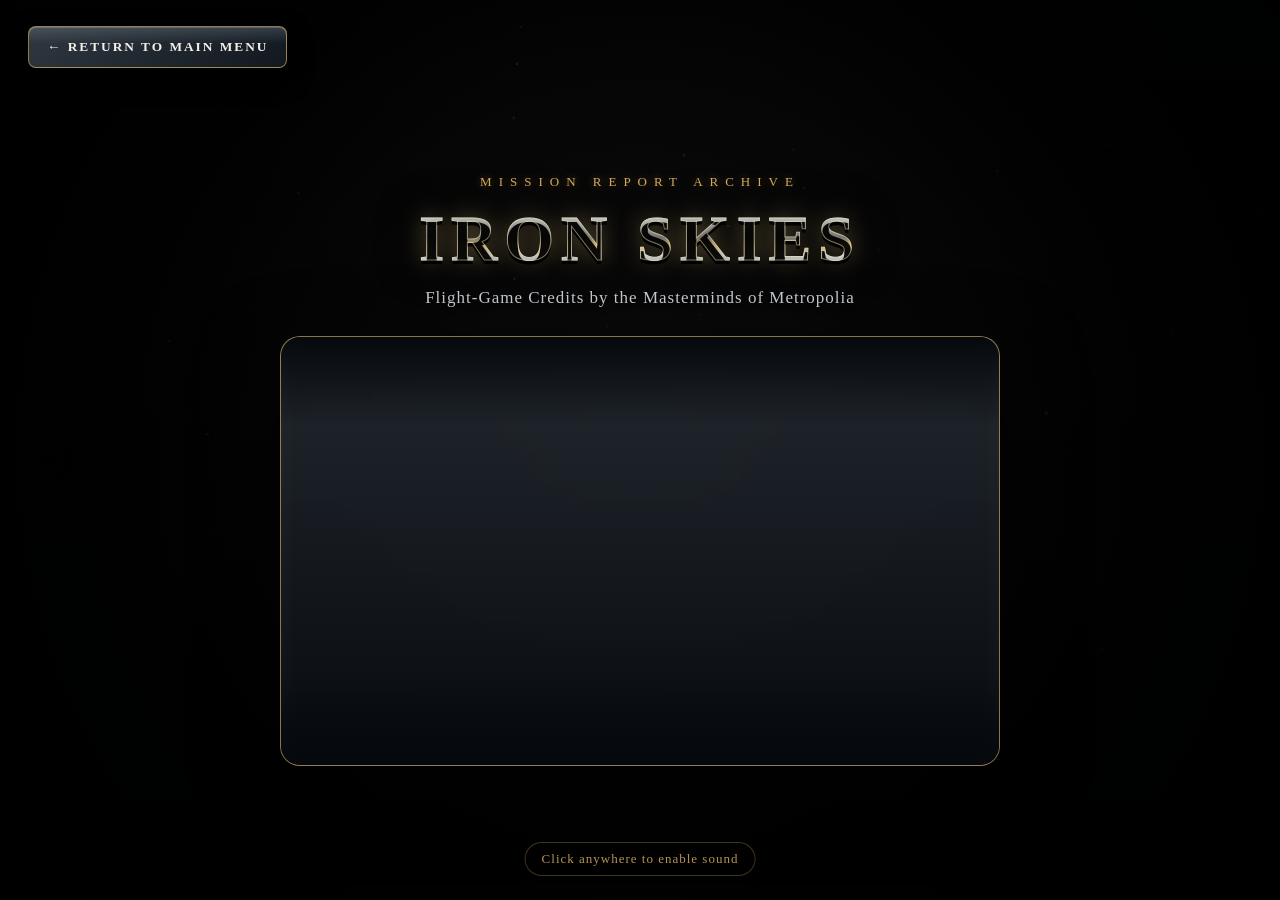
==== frontend/credits.html @ 36f7c377 "Credits, Settings, Volume change to most sites Credits added Settings added with volume & language c" ====
<!DOCTYPE html>
<html lang="en">
<head>
  <meta charset="UTF-8" />
  <meta name="viewport" content="width=device-width, initial-scale=1.0" />

  <title>Credits | Iron Skies</title>

  <link rel="stylesheet" href="static/css/variables.css" />
  <link rel="stylesheet" href="static/css/loading.css" />
  <link rel="stylesheet" href="static/css/credits.css" />
</head>
<body>

  <div class="credits-background">
    <video autoplay muted loop playsinline id="bgVideo">
      <source src="static/assets/videos/PlaneFly.mp4" type="video/mp4" />
    </video>

    <canvas id="creditsCanvas"></canvas>

    <div class="credits-overlay"></div>
    <div class="credits-vignette"></div>
  </div>

  <audio id="bgMusic" loop>
    <source src="static/assets/audio/Ambient.wav" type="audio/wav" />
  </audio>

  <div id="audioHint">Click anywhere to enable sound</div>

  <button class="back-button" onclick="returnToMenu()">
    ← Return to Main Menu
  </button>

  <main class="credits-page">

    <section class="credits-title-area">
      <p class="small-title">MISSION REPORT ARCHIVE</p>
      <h1 class="credits-title">IRON SKIES</h1>
      <p class="credits-subtitle">Flight-Game Credits by the Masterminds of Metropolia</p>
    </section>

    <section class="credits-window">
      <div class="credits-scroll">

        <div class="credit-group">
            <h2>Game Project</h2>
            <p>Iron Skies</p>
        </div>

        <div class="credit-group">
            <h2>Developpers</h2>
            <p>Joonas Haka</p>
            <p>Juho Haka</p>
            <p>Miio Kyllinen</p>
            <p>Aleksei Alehin</p>
        </div>

        <div class="credit-group">
            <h2>Game Design</h2>
            <p>Masterminds of Metropolia</p>
        </div>

        <div class="credit-group">
            <h2>UI & Visual Theme</h2>
            <p>Custom CSS accents & UI</p>
            <p>Downloaded Background Picture Assets</p>
        </div>

        <div class="credit-group">
            <h2>Music & Ambience</h2>
            <p>Custom Ambient Track</p>
            <p>Suno Development</p>
        </div>

        <div class="credit-group">
            <h2>Special Thanks</h2>
            <p>Teachers</p>
            <p>Classmates</p>
            <p>Amazing Team</p>
        </div>

        <div class="credit-group">
            <h2>Final Transmission</h2>
            <p>Hope you enjoyed your flight!</p>
            <p>Thank you for playing!</p>
        </div>

      </div>
    </section>

  </main>
  <script src="static/js/settingsManager.js" defer></script>
  <script src="static/js/loading.js" defer></script>
  <script src="static/js/credits.js" defer></script>
</body>
</html>
---- frontend/static/css/variables.css ----
:root {
  /* Color palette */
  --color-bg: #07090d;
  --color-surface: #1a222b;
  --color-primary: #d6ad62;
  --color-secondary: #cfd6dc;
  --color-danger: #7a2118;
  --color-text: #f4f0e8;
  --color-muted: #8d949b;
  --color-success: #4f6d7a;

  /* Extended UI colors */
  --color-bg-deep: #111820;
  --color-surface-light: #2f3740;
  --color-border: rgba(214, 173, 98, 0.35);
  --color-input-bg: rgba(10, 14, 20, 0.78);
  --color-overlay: rgba(0, 0, 0, 0.65);

  /* Extra theme colors */
  --color-steel: #2f3740;
  --color-steel-dark: #111820;
  --color-steel-light: #707a83;
  --color-steel-bright: #cfd6dc;

  --color-gold: #d6ad62;
  --color-gold-light: #ffcc7a;
  --color-gold-soft: rgba(214, 173, 98, 0.65);

  --color-red-dark: #250908;
  --color-red: #7a2118;

  --color-text-soft: #c6ccd2;
  --color-text-bright: #ffffff;

  /* Gradients */
  --gradient-steel: linear-gradient(135deg, #2f3740, #111820);
  --gradient-red: linear-gradient(135deg, #7a2118, #250908);
  --gradient-title-metal: linear-gradient(
    to bottom,
    #ffffff 0%,
    #cfd6dc 25%,
    #727b84 48%,
    #f0d38b 58%,
    #e7edf0 72%,
    #8d949b 100%
  );

  /* Typography */
  --font-main: Georgia, "Times New Roman", serif;

  /* Spacing */
  --space-xs: 0.4rem;
  --space-sm: 0.75rem;
  --space-md: 1rem;
  --space-lg: 1.5rem;
  --space-xl: 2rem;
  --space-2xl: 3rem;

  /* Radius */
  --radius-sm: 0.5rem;
  --radius-md: 0.9rem;
  --radius-lg: 1.25rem;
  --radius-xl: 1.75rem;

  /* Shadow */
  --shadow-card: 0 24px 80px rgba(0, 0, 0, 0.6);
  --shadow-button: 0 10px 30px rgba(214, 173, 98, 0.25);
  --shadow-gold: 0 0 22px rgba(255, 197, 100, 0.28);
  --shadow-dark: 0 14px 30px rgba(0, 0, 0, 0.62);

  /* Layout */
  --container-width: 1120px;

  /* Animation */
  --transition-fast: 160ms ease;
  --transition-normal: 250ms ease;
  --transition-slow: 800ms ease;
}
---- frontend/static/css/loading.css ----
#loadingScreen {
  position: fixed;
  inset: 0;
  z-index: 9999;

  display: none;
  align-items: center;
  justify-content: center;

  background:
    radial-gradient(circle at center, rgba(40, 45, 50, 0.35), rgba(0, 0, 0, 0.92)),
    rgba(0, 0, 0, 0.9);

  color: var(--color-text);
  font-family: var(--font-main);
}

#loadingScreen.active {
  display: flex;
}

.loading-box {
  width: min(560px, 88vw);
  padding: 34px 38px;

  text-align: center;

  border: 1px solid var(--color-gold-soft);
  background: var(--color-overlay);

  box-shadow:
    0 0 40px rgba(0, 0, 0, 0.9),
    inset 0 0 22px rgba(255, 220, 150, 0.05);
}

.loading-small {
  color: var(--color-gold);
  letter-spacing: 5px;
  font-size: 13px;
  margin-bottom: 12px;
}

.loading-title {
  font-size: 34px;
  letter-spacing: 3px;
  margin-bottom: 20px;
}

.loading-quote {
  min-height: 54px;
  color: var(--color-text-soft);
  font-size: 17px;
  line-height: 1.5;
  margin-bottom: 26px;
}

/* Spinner */
.loading-propeller {
  width: 58px;
  height: 58px;
  margin: 0 auto 24px;

  border: 2px solid var(--color-gold-soft);
  border-radius: 50%;

  position: relative;
  animation: spinPropeller 0.7s linear infinite;
}

.loading-propeller::before,
.loading-propeller::after {
  content: "";
  position: absolute;
  left: 50%;
  top: 50%;

  width: 8px;
  height: 48px;

  background: var(--color-gold);
  border-radius: 50%;

  transform-origin: center;
}

.loading-propeller::before {
  transform: translate(-50%, -50%);
}

.loading-propeller::after {
  transform: translate(-50%, -50%) rotate(90deg);
}

/* Progress bar */
.loading-bar {
  width: 100%;
  height: 9px;

  overflow: hidden;

  border: 1px solid var(--color-border);
  background: rgba(255, 255, 255, 0.08);
}

.loading-fill {
  width: 0%;
  height: 100%;

  background: linear-gradient(
    to right,
    var(--color-red),
    var(--color-gold),
    var(--color-text-bright)
  );

  transition: width linear;
}

@keyframes spinPropeller {
  from {
    transform: rotate(0deg);
  }

  to {
    transform: rotate(360deg);
  }
}
---- frontend/static/css/credits.css ----
* {
  margin: 0;
  padding: 0;
  box-sizing: border-box;
}

html,
body {
  width: 100%;
  height: 100%;
  overflow: hidden;
  background: var(--color-bg);
  color: var(--color-text);
  font-family: var(--font-main);
}

/* Background */

.credits-background {
  position: fixed;
  inset: 0;
  z-index: 0;
  overflow: hidden;
  background: var(--color-bg);
}

#bgVideo {
  position: absolute;
  inset: 0;

  width: 100%;
  height: 100%;

  object-fit: cover;
  transform: scale(1.08);

  filter: brightness(0.48) contrast(1.15) saturate(0.85);
}

#creditsCanvas {
  position: absolute;
  inset: 0;

  width: 100%;
  height: 100%;

  pointer-events: none;
}

.credits-overlay {
  position: absolute;
  inset: 0;

  background:
    linear-gradient(
      to bottom,
      rgba(0, 0, 0, 0.2),
      rgba(0, 0, 0, 0.82)
    ),
    radial-gradient(
      circle at center,
      rgba(214, 173, 98, 0.06),
      rgba(0, 0, 0, 0.82) 72%
    );
}

.credits-vignette {
  position: absolute;
  inset: 0;

  background:
    radial-gradient(
      circle at center,
      transparent 42%,
      rgba(0, 0, 0, 0.78) 100%
    );
}

/* Page */

.credits-page {
  position: relative;
  z-index: 5;

  height: 100vh;

  display: flex;
  flex-direction: column;
  align-items: center;
  justify-content: center;

  padding: 80px 20px 40px;
  text-align: center;
}

/* Title */

.credits-title-area {
  margin-bottom: 28px;
  animation: titleAppear 1s ease forwards;
}

.small-title {
  color: var(--color-gold);
  font-size: 13px;
  letter-spacing: 7px;
  text-transform: uppercase;
  margin-bottom: 12px;

  text-shadow:
    0 0 10px rgba(255, 200, 100, 0.45),
    0 2px 4px black;
}

.credits-title {
  font-size: 64px;
  letter-spacing: 7px;

  background: var(--gradient-title-metal);

  -webkit-background-clip: text;
  background-clip: text;
  color: transparent;

  -webkit-text-stroke: 1px rgba(245, 232, 190, 0.5);

  text-shadow:
    0 4px 0 rgba(0, 0, 0, 0.95),
    0 0 22px rgba(255, 220, 140, 0.38),
    0 0 45px rgba(0, 0, 0, 1);
}

.credits-subtitle {
  margin-top: 12px;
  color: var(--color-text-soft);
  font-size: 17px;
  letter-spacing: 1px;

  text-shadow: 0 2px 5px black;
}

/* Credits window */

.credits-window {
  width: min(720px, 92vw);
  height: 430px;

  overflow: hidden;
  position: relative;

  border: 1px solid var(--color-gold-soft);
  border-radius: var(--radius-lg);

  background:
    linear-gradient(
      to bottom,
      rgba(47, 55, 64, 0.7),
      rgba(10, 14, 20, 0.84)
    );

  box-shadow:
    var(--shadow-card),
    inset 0 1px 0 rgba(255, 255, 255, 0.12),
    inset 0 0 28px rgba(255, 220, 150, 0.04);

  backdrop-filter: blur(6px);
}

/* fade top/bottom inside credits */
.credits-window::before,
.credits-window::after {
  content: "";
  position: absolute;
  left: 0;
  width: 100%;
  height: 90px;
  z-index: 4;
  pointer-events: none;
}

.credits-window::before {
  top: 0;
  background: linear-gradient(to bottom, rgba(5, 8, 12, 1), transparent);
}

.credits-window::after {
  bottom: 0;
  background: linear-gradient(to top, rgba(5, 8, 12, 1), transparent);
}

.credits-scroll {
  position: absolute;
  width: 100%;

  padding: 440px 40px 440px;

  animation: scrollCredits 32s linear infinite;
}

.credits-window:hover .credits-scroll {
  animation-play-state: paused;
}

.credit-group {
  margin-bottom: 54px;
}

.credit-group h2 {
  color: var(--color-gold);
  font-size: 15px;
  letter-spacing: 5px;
  text-transform: uppercase;
  margin-bottom: 14px;

  text-shadow: 0 0 10px rgba(255, 200, 100, 0.35);
}

.credit-group p {
  color: var(--color-text);
  font-size: 22px;
  line-height: 1.6;
  letter-spacing: 1px;

  text-shadow: 0 2px 5px black;
}

/* Return button */

.back-button {
  position: fixed;
  top: 26px;
  left: 28px;
  z-index: 20;

  padding: 12px 18px;

  border: 1px solid var(--color-gold-soft);
  border-radius: var(--radius-sm);

  background:
    linear-gradient(to bottom, rgba(150, 165, 175, 0.25), transparent 42%),
    var(--gradient-steel);

  color: var(--color-text);

  font-family: var(--font-main);
  font-weight: bold;
  letter-spacing: 2px;
  text-transform: uppercase;

  cursor: pointer;

  box-shadow:
    0 10px 24px rgba(0, 0, 0, 0.55),
    inset 0 1px 0 rgba(255, 255, 255, 0.18);

  transition:
    transform var(--transition-normal),
    border-color var(--transition-normal),
    box-shadow var(--transition-normal);
}

.back-button:hover {
  transform: translateY(-2px);
  border-color: var(--color-gold-light);

  box-shadow:
    var(--shadow-gold),
    0 12px 28px rgba(0, 0, 0, 0.6);
}

/* Audio hint */

#audioHint {
  position: fixed;
  bottom: 24px;
  left: 50%;
  transform: translateX(-50%);

  z-index: 20;

  padding: 8px 16px;

  border: 1px solid var(--color-border);
  border-radius: 20px;

  background: rgba(0, 0, 0, 0.45);
  color: var(--color-gold);

  font-size: 13px;
  letter-spacing: 1px;

  opacity: 0.85;
  transition: opacity 0.5s ease;
}

#audioHint.hidden {
  opacity: 0;
  pointer-events: none;
}

/* Animations */

@keyframes scrollCredits {
  from {
    transform: translateY(0);
  }

  to {
    transform: translateY(-100%);
  }
}

@keyframes titleAppear {
  from {
    opacity: 0;
    transform: translateY(-24px);
  }

  to {
    opacity: 1;
    transform: translateY(0);
  }
}

body.fade-out {
  opacity: 0;
  transition: opacity var(--transition-normal);
}

/* Mobile */

@media (max-width: 700px) {
  .credits-title {
    font-size: 42px;
    letter-spacing: 4px;
  }

  .credits-window {
    height: 390px;
  }

  .credit-group p {
    font-size: 18px;
  }

  .back-button {
    top: 16px;
    left: 16px;
    font-size: 12px;
    padding: 10px 14px;
  }
}
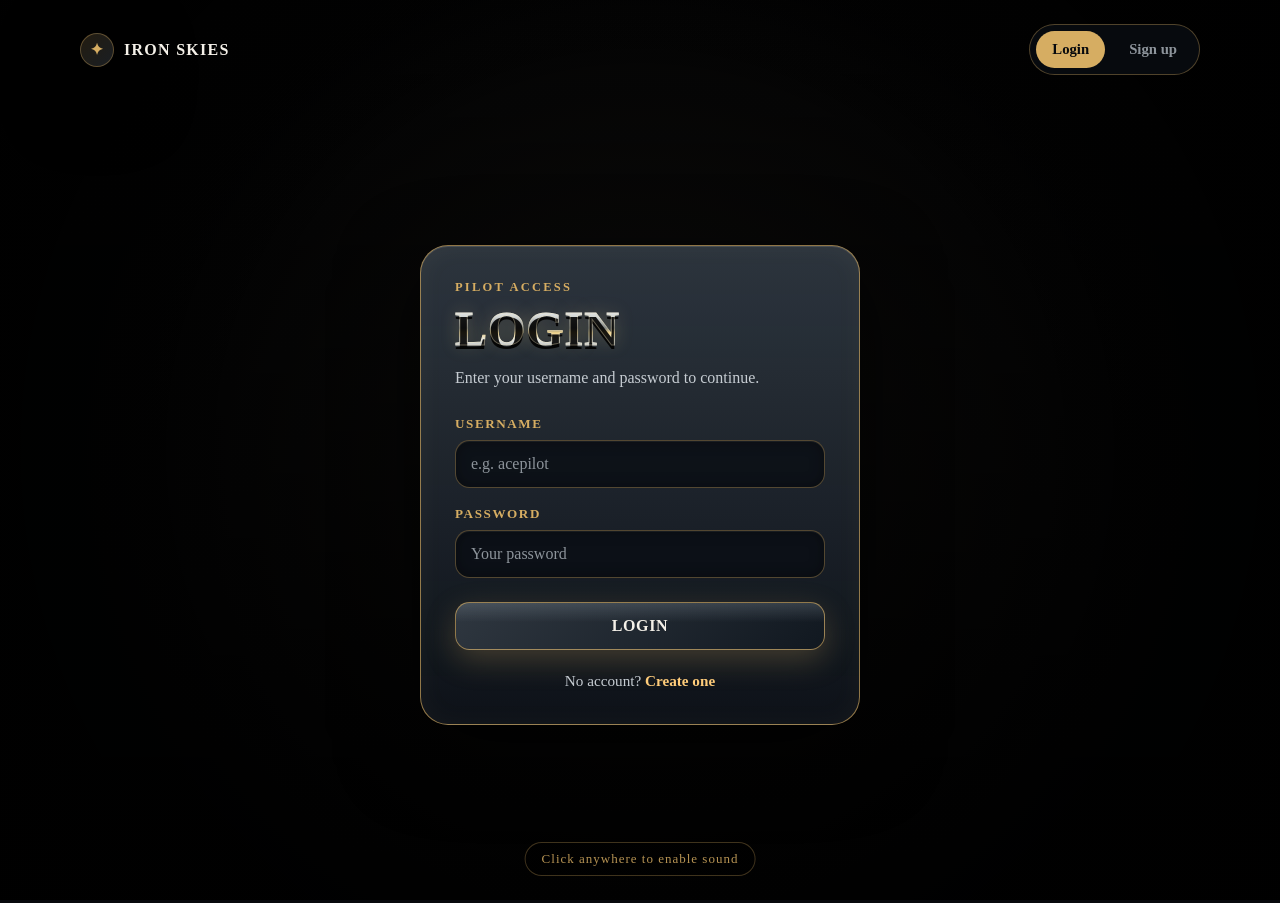
==== commit e2730e8f: "Standardize HTML headers & add pageGuard Normalize and tidy HTML structure across frontend pages and" ====
--- a/frontend/credits.html
+++ b/frontend/credits.html
@@ -1,98 +1,103 @@
 <!DOCTYPE html>
 <html lang="en">
+
 <head>
-  <meta charset="UTF-8" />
-  <meta name="viewport" content="width=device-width, initial-scale=1.0" />
+	<meta charset="UTF-8" />
+	<meta name="viewport" content="width=device-width, initial-scale=1.0" />
 
-  <title>Credits | Iron Skies</title>
+	<title>Credits | Iron Skies</title>
 
-  <link rel="stylesheet" href="static/css/variables.css" />
-  <link rel="stylesheet" href="static/css/loading.css" />
-  <link rel="stylesheet" href="static/css/credits.css" />
+	<link rel="stylesheet" href="static/css/variables.css" />
+	<link rel="stylesheet" href="static/css/loading.css" />
+	<link rel="stylesheet" href="static/css/credits.css" />
+
+	<script type="module" src="./static/js/auth/pageGuard.js"></script>
 </head>
+
 <body>
 
-  <div class="credits-background">
-    <video autoplay muted loop playsinline id="bgVideo">
-      <source src="static/assets/videos/PlaneFly.mp4" type="video/mp4" />
-    </video>
+	<div class="credits-background">
+		<video autoplay muted loop playsinline id="bgVideo">
+			<source src="static/assets/videos/PlaneFly.mp4" type="video/mp4" />
+		</video>
 
-    <canvas id="creditsCanvas"></canvas>
+		<canvas id="creditsCanvas"></canvas>
 
-    <div class="credits-overlay"></div>
-    <div class="credits-vignette"></div>
-  </div>
+		<div class="credits-overlay"></div>
+		<div class="credits-vignette"></div>
+	</div>
 
-  <audio id="bgMusic" loop>
-    <source src="static/assets/audio/Ambient.wav" type="audio/wav" />
-  </audio>
+	<audio id="bgMusic" loop>
+		<source src="static/assets/audio/Ambient.wav" type="audio/wav" />
+	</audio>
 
-  <div id="audioHint">Click anywhere to enable sound</div>
+	<div id="audioHint">Click anywhere to enable sound</div>
 
-  <button class="back-button" onclick="returnToMenu()">
-    ← Return to Main Menu
-  </button>
+	<button class="back-button" onclick="returnToMenu()">
+		← Return to Main Menu
+	</button>
 
-  <main class="credits-page">
+	<main class="credits-page">
 
-    <section class="credits-title-area">
-      <p class="small-title">MISSION REPORT ARCHIVE</p>
-      <h1 class="credits-title">IRON SKIES</h1>
-      <p class="credits-subtitle">Flight-Game Credits by the Masterminds of Metropolia</p>
-    </section>
+		<section class="credits-title-area">
+			<p class="small-title">MISSION REPORT ARCHIVE</p>
+			<h1 class="credits-title">IRON SKIES</h1>
+			<p class="credits-subtitle">Flight-Game Credits by the Masterminds of Metropolia</p>
+		</section>
 
-    <section class="credits-window">
-      <div class="credits-scroll">
+		<section class="credits-window">
+			<div class="credits-scroll">
 
-        <div class="credit-group">
-            <h2>Game Project</h2>
-            <p>Iron Skies</p>
-        </div>
+				<div class="credit-group">
+					<h2>Game Project</h2>
+					<p>Iron Skies</p>
+				</div>
 
-        <div class="credit-group">
-            <h2>Developpers</h2>
-            <p>Joonas Haka</p>
-            <p>Juho Haka</p>
-            <p>Miio Kyllinen</p>
-            <p>Aleksei Alehin</p>
-        </div>
+				<div class="credit-group">
+					<h2>Developpers</h2>
+					<p>Joonas Haka</p>
+					<p>Juho Haka</p>
+					<p>Miio Kyllinen</p>
+					<p>Aleksei Alehin</p>
+				</div>
 
-        <div class="credit-group">
-            <h2>Game Design</h2>
-            <p>Masterminds of Metropolia</p>
-        </div>
+				<div class="credit-group">
+					<h2>Game Design</h2>
+					<p>Masterminds of Metropolia</p>
+				</div>
 
-        <div class="credit-group">
-            <h2>UI & Visual Theme</h2>
-            <p>Custom CSS accents & UI</p>
-            <p>Downloaded Background Picture Assets</p>
-        </div>
+				<div class="credit-group">
+					<h2>UI & Visual Theme</h2>
+					<p>Custom CSS accents & UI</p>
+					<p>Downloaded Background Picture Assets</p>
+				</div>
 
-        <div class="credit-group">
-            <h2>Music & Ambience</h2>
-            <p>Custom Ambient Track</p>
-            <p>Suno Development</p>
-        </div>
+				<div class="credit-group">
+					<h2>Music & Ambience</h2>
+					<p>Custom Ambient Track</p>
+					<p>Suno Development</p>
+				</div>
 
-        <div class="credit-group">
-            <h2>Special Thanks</h2>
-            <p>Teachers</p>
-            <p>Classmates</p>
-            <p>Amazing Team</p>
-        </div>
+				<div class="credit-group">
+					<h2>Special Thanks</h2>
+					<p>Teachers</p>
+					<p>Classmates</p>
+					<p>Amazing Team</p>
+				</div>
 
-        <div class="credit-group">
-            <h2>Final Transmission</h2>
-            <p>Hope you enjoyed your flight!</p>
-            <p>Thank you for playing!</p>
-        </div>
+				<div class="credit-group">
+					<h2>Final Transmission</h2>
+					<p>Hope you enjoyed your flight!</p>
+					<p>Thank you for playing!</p>
+				</div>
 
-      </div>
-    </section>
+			</div>
+		</section>
 
-  </main>
-  <script src="static/js/settingsManager.js" defer></script>
-  <script src="static/js/loading.js" defer></script>
-  <script src="static/js/credits.js" defer></script>
+	</main>
+	<script src="static/js/settingsManager.js" defer></script>
+	<script src="static/js/loading.js" defer></script>
+	<script src="static/js/credits.js" defer></script>
 </body>
+
 </html>
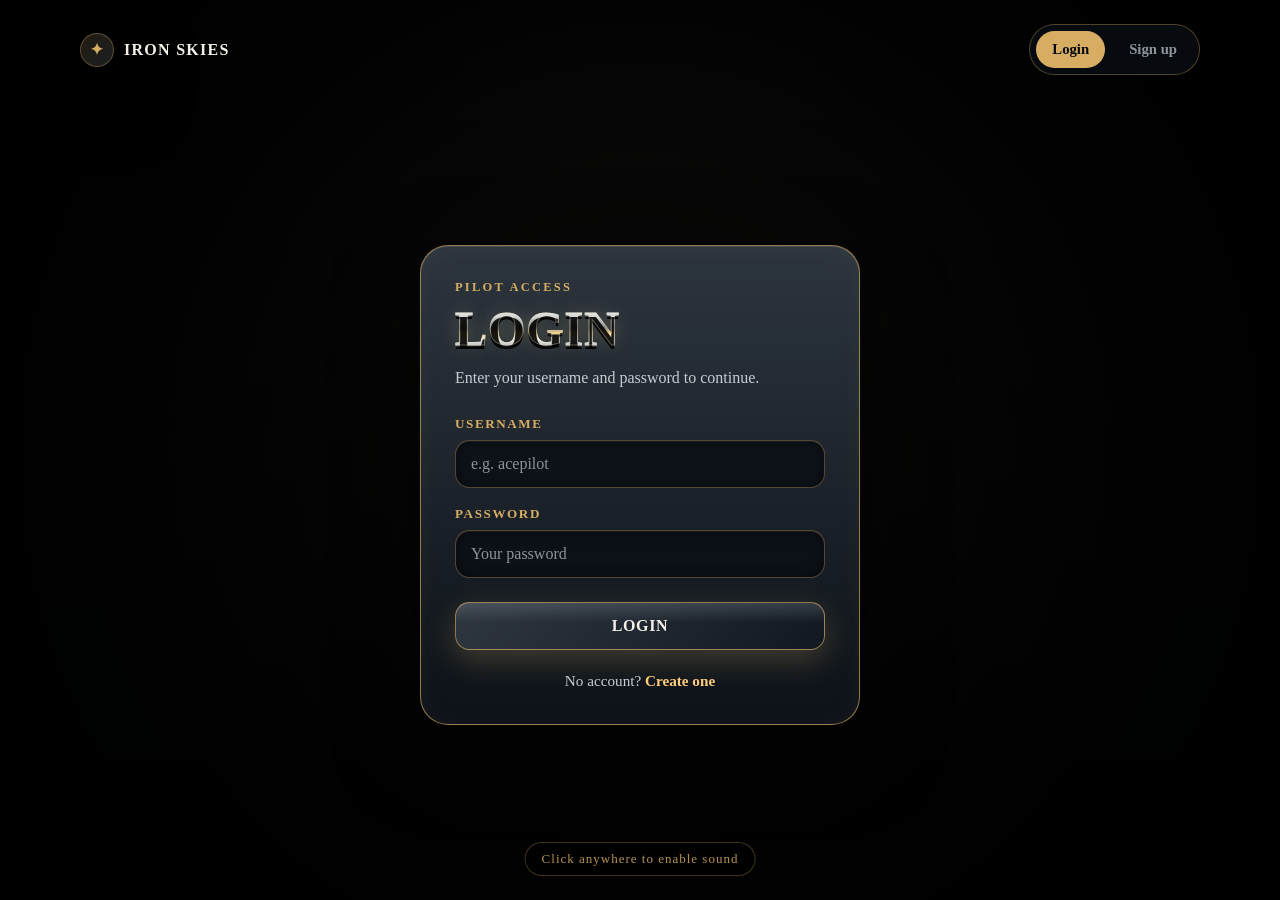
==== commit d247b6a3: "LanguageManager + Minor Tweaks + Shop rework LanguageManager for settings Full shop frontend rework" ====
--- a/frontend/credits.html
+++ b/frontend/credits.html
@@ -95,9 +95,10 @@
 		</section>
 
 	</main>
-	<script src="static/js/settingsManager.js" defer></script>
-	<script src="static/js/loading.js" defer></script>
-	<script src="static/js/credits.js" defer></script>
+	<script src="./static/js/settingsManager.js" defer></script>
+	<script src="./static/js/languageManager.js" defer></script>
+  <script src="./static/js/loading.js" defer></script>
+	<script src="./static/js/credits.js" defer></script>
 </body>
 
 </html>
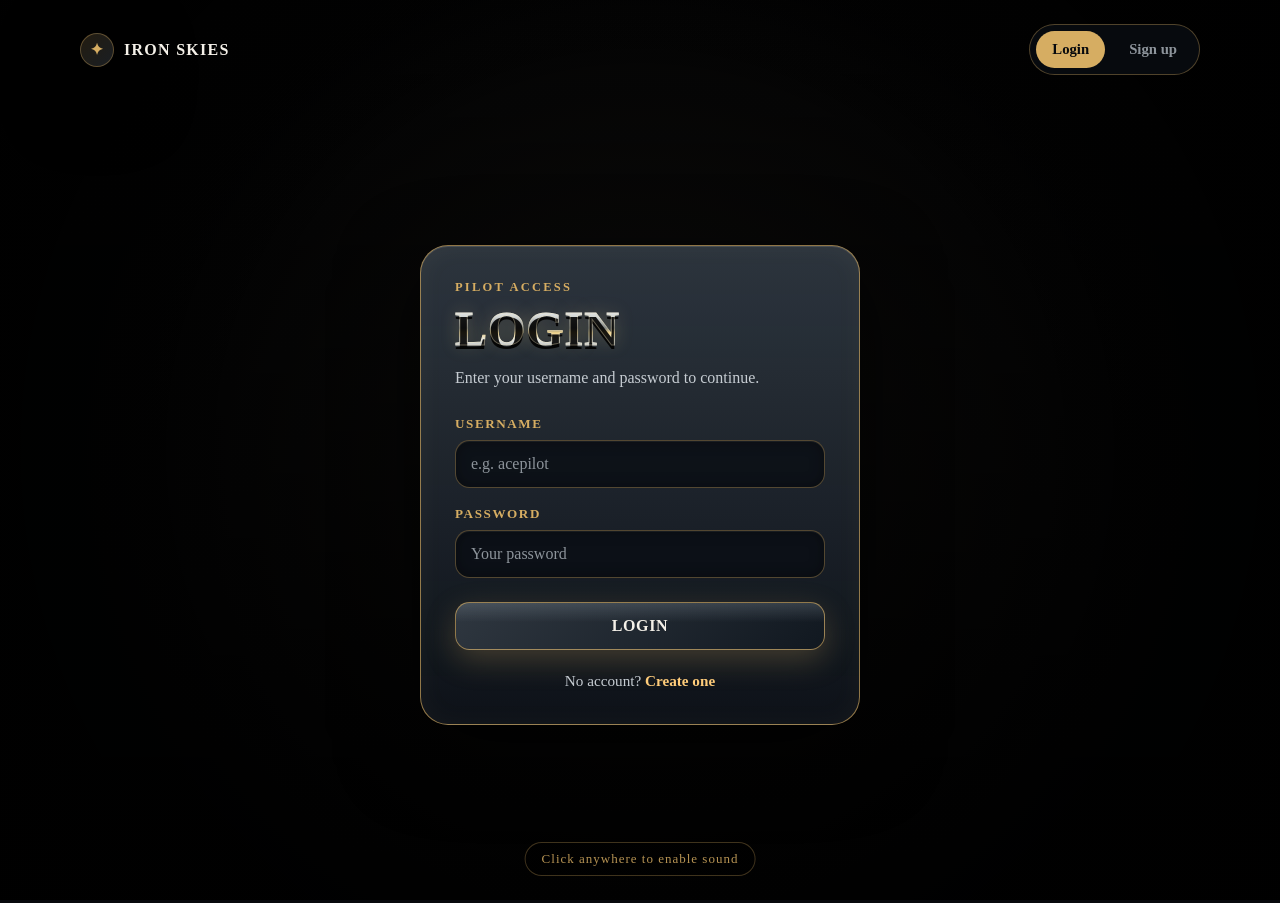
==== commit cebb403d: "Use dt-based game loop; handle completed sessions Refactor game timing to use a delta-time (dt) base" ====
--- a/frontend/credits.html
+++ b/frontend/credits.html
@@ -18,7 +18,7 @@
 
 	<div class="credits-background">
 		<video autoplay muted loop playsinline id="bgVideo">
-			<source src="static/assets/videos/PlaneFly.mp4" type="video/mp4" />
+			<source src="./static/assets/videos/PlaneFly.mp4" type="video/mp4" />
 		</video>
 
 		<canvas id="creditsCanvas"></canvas>
@@ -28,7 +28,7 @@
 	</div>
 
 	<audio id="bgMusic" loop>
-		<source src="static/assets/audio/Ambient.wav" type="audio/wav" />
+		<source src="./static/assets/audio/Ambient.wav" type="audio/wav" />
 	</audio>
 
 	<div id="audioHint">Click anywhere to enable sound</div>
